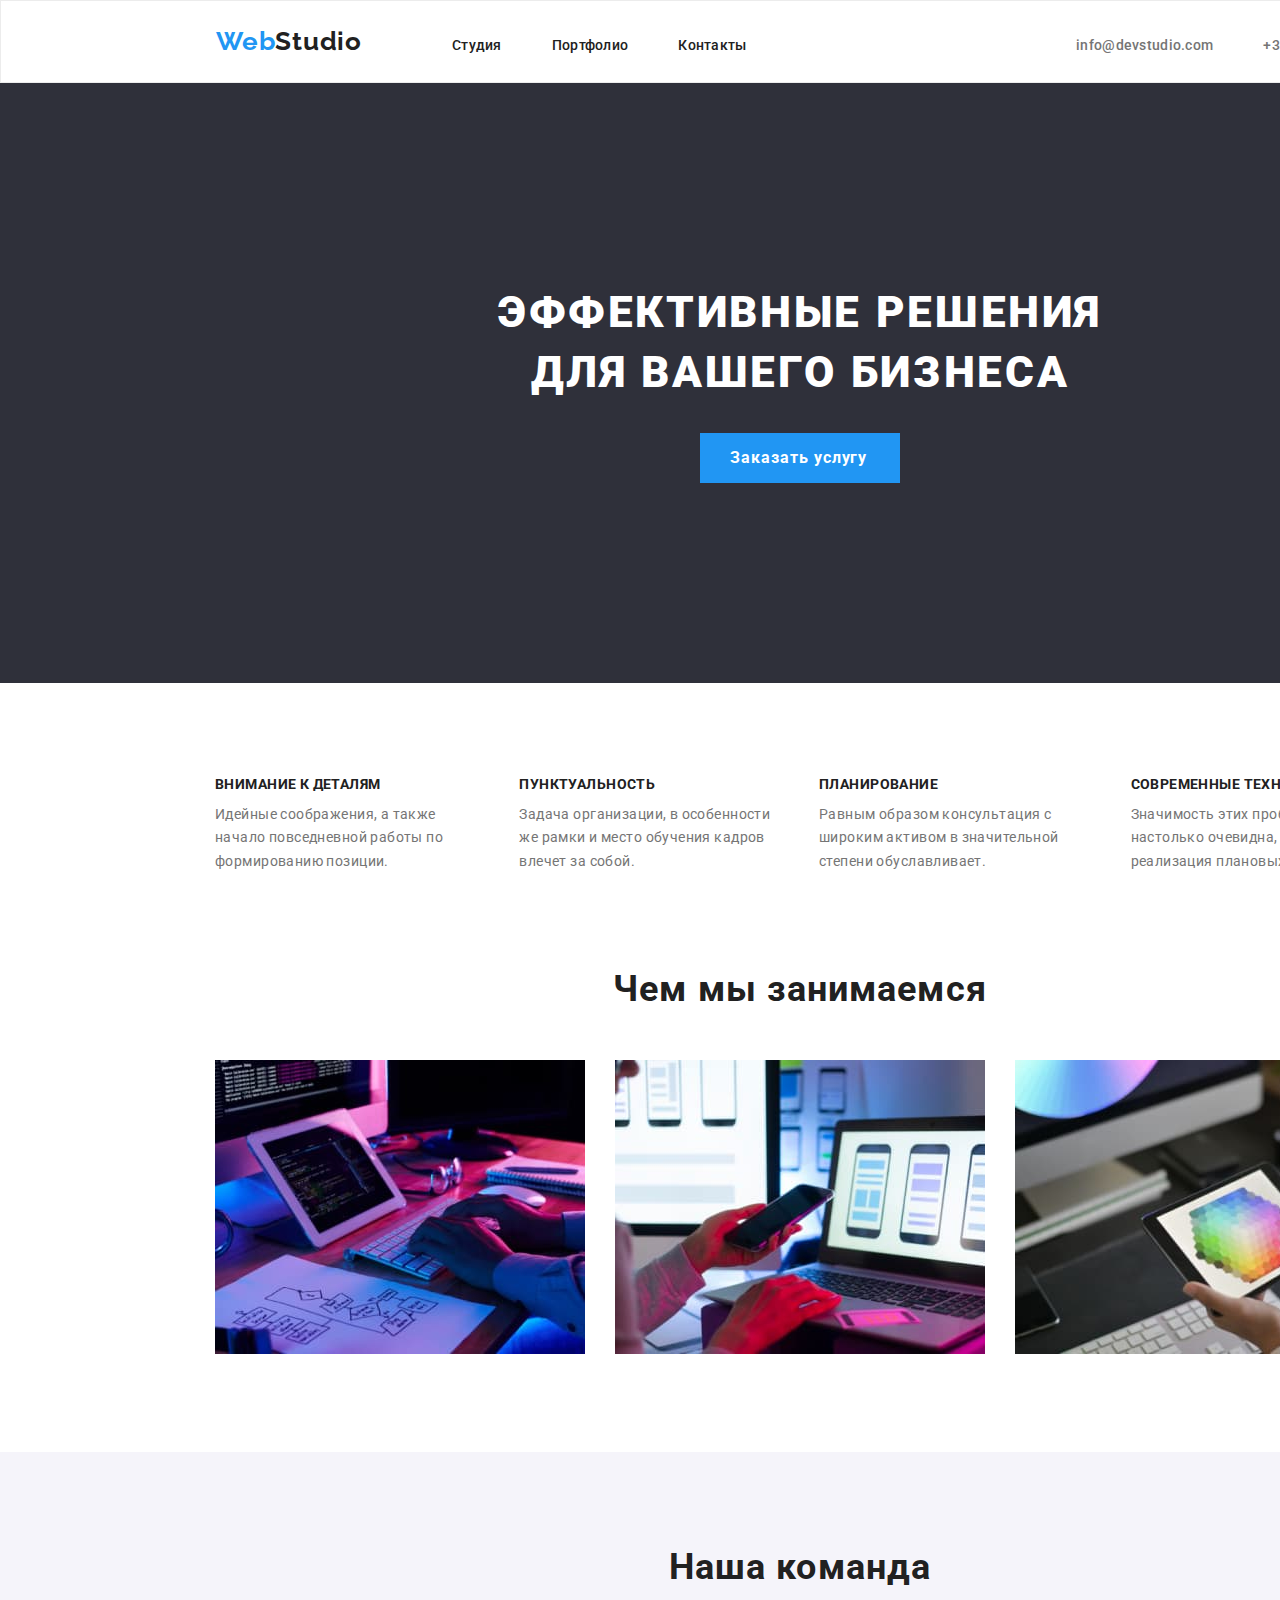
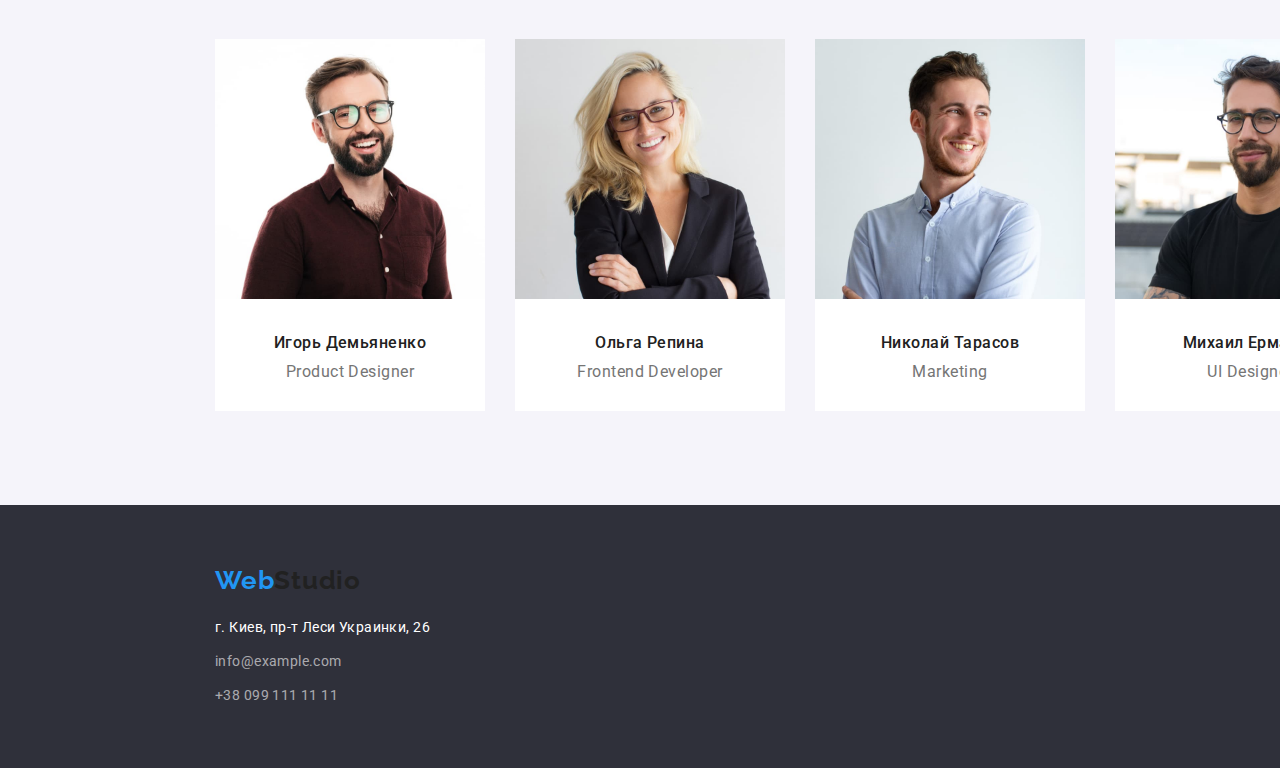
==== index.html @ ba113de5 "first try done" ====
<!DOCTYPE html>
<html lang="ru">

<head>
    <meta charset="UTF-8">
    <meta http-equiv="X-UA-Compatible" content="IE=edge">
    <meta name="viewport" content="width=device-width, initial-scale=1.0">

    <link rel="stylesheet" href="https://cdnjs.cloudflare.com/ajax/libs/modern-normalize/1.0.0/modern-normalize.min.css"/>

    <link rel="preconnect" href="https://fonts.gstatic.com">
    <link href="https://fonts.googleapis.com/css2?family=Raleway:wght@700&family=Roboto:wght@400;500;700&display=swap"
        rel="stylesheet">

    <link rel="stylesheet" href="./css/style.css">
    <title>Document</title>
</head>

<body>
    <!-- Header -->
    <header class="header">
        <div class="conteiner">
            <a id="logo" href="" lang="en"><span>Web</span>Studio</a>
            <!-- Navigation -->
            <nav>
                <ul class="nostyle-ul header-nav header-links">
                    <li>
                        <a href="./index.html">Студия</a>
                    </li>
                    <li>
                        <a href="./portfolio.html">Портфолио</a>
                    </li>
                    <li>
                        <a href="">Контакты</a>
                    </li>
                </ul>
            </nav>
            <!-- Contact Info -->
            <ul class="nostyle-ul header-contacts header-links">
                <li>
                    <a href="mailto:info@devstudio.com" target="_blank" rel="noopener noreferrer">info@devstudio.com</a>
                </li>
                <li>
                    <a href="tel:+380961111111">+38 096 111 11 11</a>
                </li>
            </ul>
        </div>
    </header>

    <!-- Main -->
    <main>
        <!-- Hero -->
        <section class="hero">
            <div class="conteiner">
                <h1>Эффективные решения для вашего бизнеса</h1>
                <button type="button">Заказать услугу</button>
            </div>
        </section>
        <!-- Strength -->
        <section class="strength">
            <div class="conteiner">
                <h2 hidden>Strength</h2>
                <ul class="nostyle-ul">
                    <li>
                        <h3>Внимание к деталям</h3>
                        <p>Идейные соображения, а также начало повседневной работы по формированию позиции.</p>
                    </li>
                    <li>
                        <h3>Пунктуальность</h3>
                        <p>Задача организации, в особенности же рамки и место обучения кадров влечет за собой.</p>
                    </li>
                    <li>
                        <h3>Планирование</h3>
                        <p>Равным образом консультация с широким активом в значительной степени обуславливает.</p>
                    </li>
                    <li>
                        <h3>Современные технологии</h3>
                        <p>Значимость этих проблем настолько очевидна, что реализация плановых заданий.</p>
                    </li>
                </ul>
            </div>
        </section>
        <!-- About -->
        <section class="about">
            <div class="conteiner">
                <h2>Чем мы занимаемся</h2>
                <ul class="nostyle-ul">
                    <li>
                        <img src="./img/about/pc.jpg" alt="pc" width="370" height="294">
                    </li>
                    <li>
                        <img src="./img/about/phone.jpg" alt="phone" width="370" height="294">
                    </li>
                    <li>
                        <img src="./img/about/tablet.jpg" alt="tablet" width="370" height="294">
                    </li>
                </ul>
            </div>
        </section>
        <!-- Team -->
        <section class="team">
            <div class="conteiner">
                <h2>Наша команда</h2>
                <ul class="nostyle-ul">
                    <li>
                        <img src="./img/team/product_designer.jpg" alt="Product Designe" width="270" height="260">
                        <h3>Игорь Демьяненко</h3>
                        <p lang="en">Product Designer</p>
                    </li>
                    <li>
                        <img src="./img/team/frontend_developer.jpg" alt="Frontend Developer" width="270" height="260">
                        <h3>Ольга Репина</h3>
                        <p lang="en">Frontend Developer</p>
                    </li>
                    <li>
                        <img src="./img/team/marketing.jpg" alt="Marketing" width="270" height="260">
                        <h3>Николай Тарасов</h3>
                        <p lang="en">Marketing</p>
                    </li>
                    <li>
                        <img src="./img/team/ui_designer.jpg" alt="UI Designer" width="270" height="260">
                        <h3>Михаил Ермаков</h3>
                        <p lang="en">UI Designer</p>
                    </li>
                </ul>
            </div>
        </section>
    </main>
    <!-- Footer -->
    <footer class="footer">
        <div class="conteiner">
            <a id="logo" href="" lang="ea"><span>Web</span>Studio</a>
            <address class="address">
                <ul class="nostyle-ul">
                    <li>
                        <a class="address-location" href="https://goo.gl/maps/qdQRPe8Dp2wHUqhv6" target="_blank" rel="noopener noreferrer">г. Киев, пр-т Леси Украинки, 26</a>
                    </li>
                    <li>
                        <a class="address-contacts" href="mailto:info@example.com">info@example.com</a>
                    </li>
                    <li>
                        <a class="address-contacts" href="tel:+380991111111">+38 099 111 11 11</a>
                    </li>
                </ul>
            </address>
        </div>
    </footer>
</body>

</html>
---- css/style.css ----
/* var */
:root {
  --blueish: #2196f3;
  --blackish: #212121;
  --greyish: #757575;
  --main-font: "Roboto", sans-serif;
  --logo-font: "Raleway", sans-serif;
}
/* tags */
body {
  font-family: var(--main-font);
  color: var(--blackish);
}
a {
  text-decoration: none;
  color: inherit;
}
h1,h2,h3,h4,h5,h6,p {
  margin-top: 0;
  margin-bottom: 0;
}
ol,ul {
  margin-top: 0;
  margin-bottom: 0;
  padding-left: 0;
}
/* global */
.conteiner {
  width: 1600px;
  margin: 0 auto;
  padding: 0 215px;
}
.nostyle-ul {
  list-style: none;
}
#logo {
  font-family: var(--logo-font);
  font-weight: 700;
  font-size: 26px;
  line-height: 1.19;
  letter-spacing: 0.03em;
}
#logo span {
  color: var(--blueish);
}
/* index */
/* header */
.header .conteiner {
  display: flex;
  align-items: baseline;
  padding: 25px 215px;
  border: 1px solid #ececec;
}
.header #logo {
  margin-right: 90px;
}
.header-links a {
  font-weight: 500;
  font-size: 14px;
  line-height: 1.14;
  letter-spacing: 0.02em;
}
.header-links a:hover {
  color: var(--blueish);
}
.header-nav {
  display: flex;
}
.header-nav li:not(:last-child) {
  margin-right: 50px;
}
.header-contacts {
  display: flex;
  margin-left: auto;
  color: var(--greyish);
}.header-contacts li:first-child {
  margin-right: 50px;
}
/* main */
/* hero */
.hero {
  background: #2F303A;
}
.hero .conteiner {
  padding: 200px 452px;
}
.hero h1 {
  margin-bottom: 30px;
  font-weight: 900;
  font-size: 44px;
  line-height: 1.36;
  text-align: center;
  letter-spacing: 0.06em;
  text-transform: uppercase;
  color: #ffffff;
}
.hero button {
  background: var(--blueish);
  margin: auto;
  padding: 10px 30px;
  border: none;
  cursor: pointer;
  width: 200px;
  height: 50px;
  font-weight: 700;
  font-size: 16px;
  line-height: 1.88;
  display: flex;
  align-items: center;
  letter-spacing: 0.06em;
  color: #ffffff;
}
/* strength */
.strength .conteiner {
  padding-top: 94px;
}
.strength ul {
  display: flex;
}
.strength li:not(:last-child) {
  margin-right: 30px;
}
.strength h3 {
  margin-bottom: 10px;
  font-weight: 700;
  font-size: 14px;
  line-height: 1.14;
  letter-spacing: 0.03em;
  text-transform: uppercase;
}
.strength p {
  font-size: 14px;
  line-height: 1.7;
  letter-spacing: 0.03em;
  color: var(--greyish);
}
/* about */
.about .conteiner {
  padding-top: 94px;
  padding-bottom: 94px;
}
.about ul {
  display: flex;
  margin-top: -30px;
  margin-right: -30px;
}
.about li {
  margin-top: 30px;
  margin-right: 30px;
}
.about h2 {
  margin-bottom: 50px;
  font-weight: 700;
  font-size: 36px;
  line-height: 1.17;
  text-align: center;
  letter-spacing: 0.03em;
}
/* team */
.team {
  background: #f5f4fa;
}
.team .conteiner {
  padding-top: 94px;
  padding-bottom: 94px;
}
.team ul {
  display: flex;
  margin-top: -30px;
  margin-right: -30px;
}
.team li {
  background: #ffffff;
  margin-top: 30px;
  margin-right: 30px;
  padding-bottom: 30px;
}
.team h2 {
  margin-bottom: 50px;
  font-weight: 700;
  font-size: 36px;
  line-height: 1.17;
  text-align: center;
  letter-spacing: 0.03em;
}
.team img {
  margin-bottom: 30px;
}
.team h3 {
  margin-bottom: 10px;
  font-weight: 500;
  font-size: 16px;
  line-height: 1.19;
  text-align: center;
  letter-spacing: 0.03em;
}
.team p {
  font-weight: 400;
  font-size: 16px;
  line-height: 1.19;
  text-align: center;
  letter-spacing: 0.03em;
  color: var(--greyish);
}
/* portfolio */
.portfolio .conteiner {
  margin-top: 94px;
  margin-bottom: 94px;
}
.portfolio-navigation {
  margin-bottom: 50px;
  display: flex;
  justify-content: center;
}
.portfolio-navigation li:not(:last-child) {
  margin-right: 8px;
}
.portfolio-navigation button {
  background: #f5f4fa;
  padding: 6px 22px;
  border: none;
  border-radius: 4px;
  font-family: inherit;
  font-weight: 500;
  font-size: 16px;
  line-height: 1.63;
  letter-spacing: 0.03em;
  color: inherit;
}
.portfolio-navigation button:hover {
  cursor: pointer;
  color: #ffffff;
  background: var(--blueish);
}
.porfolio-content {
  display: flex;
  flex-wrap: wrap;
}
.porfolio-content li:not(:nth-child(-n + 3)) {
  margin-top: 30px;
}
.porfolio-content li:not(:nth-child(3n)){
  margin-right: 30px;
}
.porfolio-content a {
  display: block;
}
.porfolio-content img {
  margin-bottom: 20px;
}
.porfolio-content h2 {
  margin-bottom: 4px;
  font-weight: 700;
  font-size: 18px;
  line-height: 2;
  letter-spacing: 0.06em;
}
.porfolio-content p {
  font-weight: 400;
  font-size: 16px;
  line-height: 1.88;
  letter-spacing: 0.03em;
  color: var(--greyish);
}
/* footer */
.footer {
  background: #2F303A;
}
.footer .conteiner {
  padding-top: 60px;
  padding-bottom: 60px;
}
.footer address {
  margin-top: 20px;
}
.footer li:not(:last-child) {
  margin-bottom: 10px;
}
.address a {
  font-style: normal;
  font-weight: 400;
  font-size: 14px;
  line-height: 1.71;
  text-align: center;
  letter-spacing: 0.03em;
}
.address-location {
  color: #ffffff;
}
.address-contacts {
  color: rgba(255, 255, 255, 0.6);
}
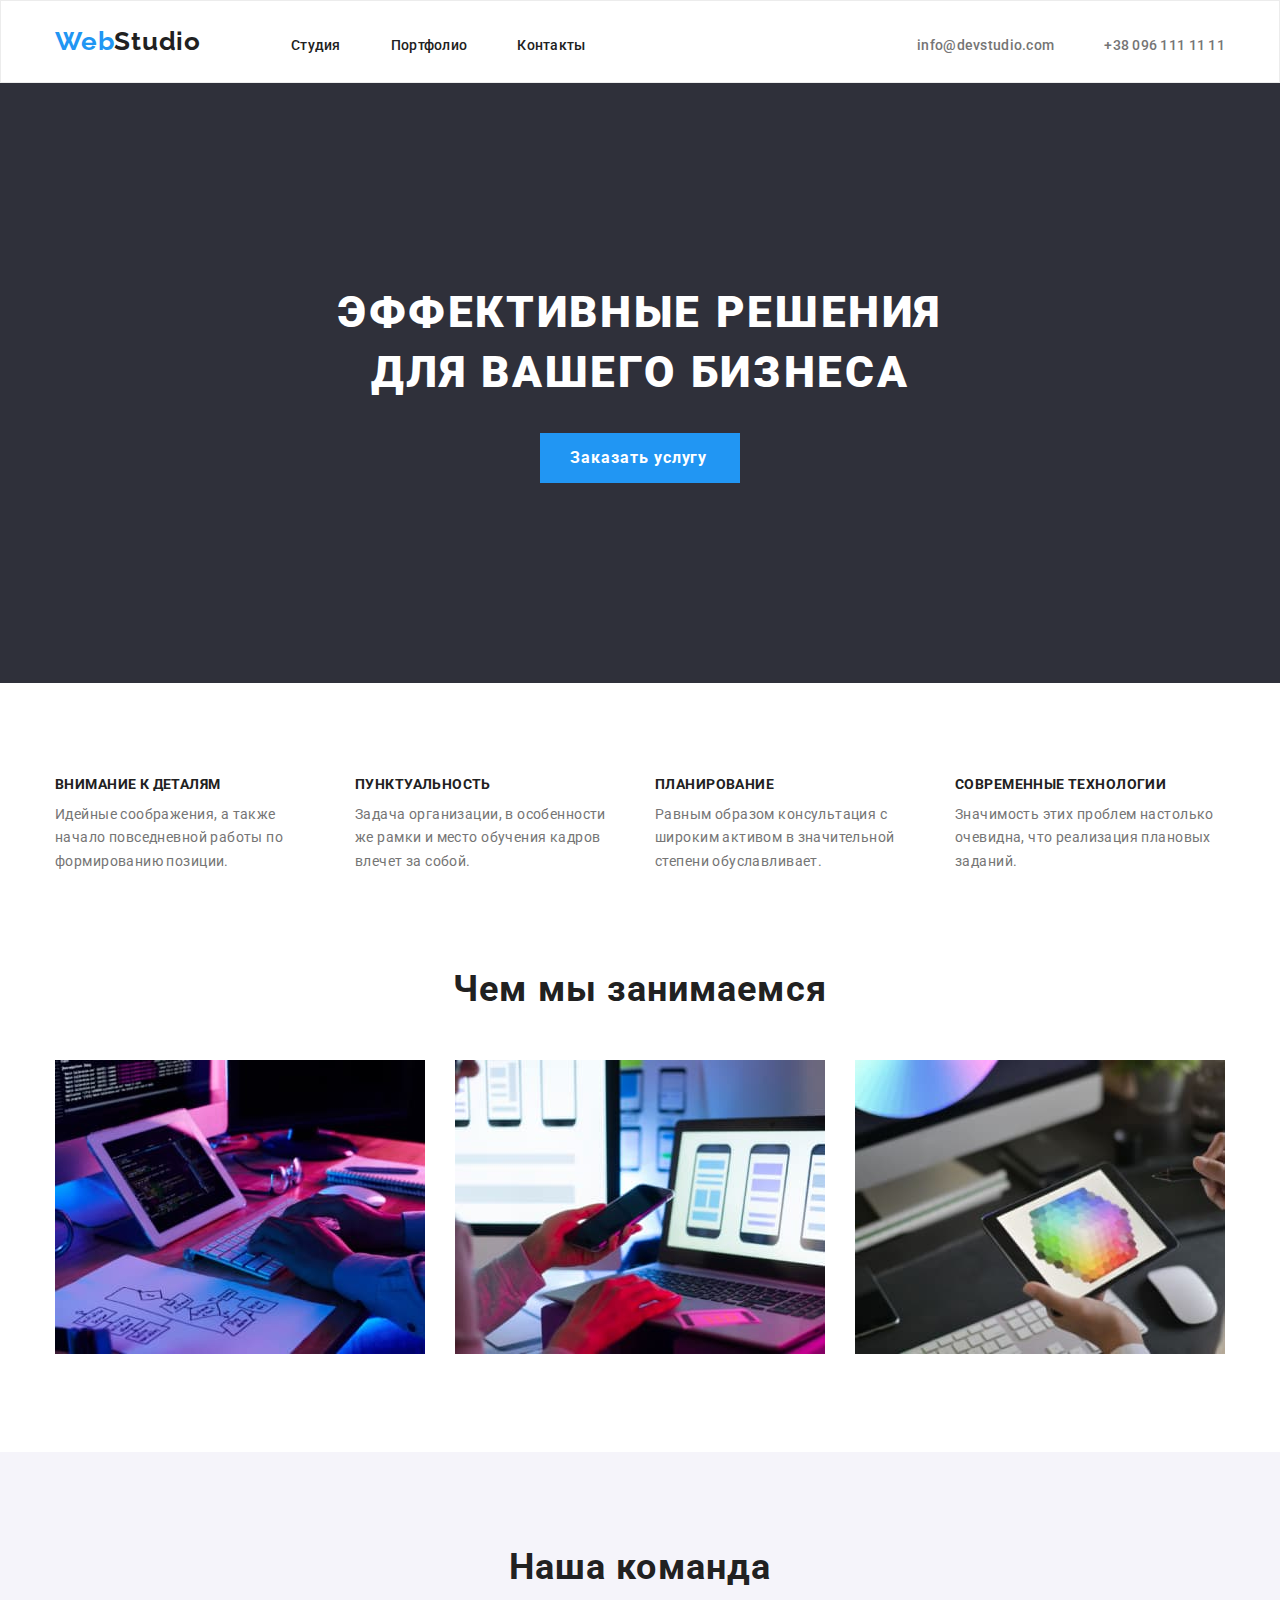
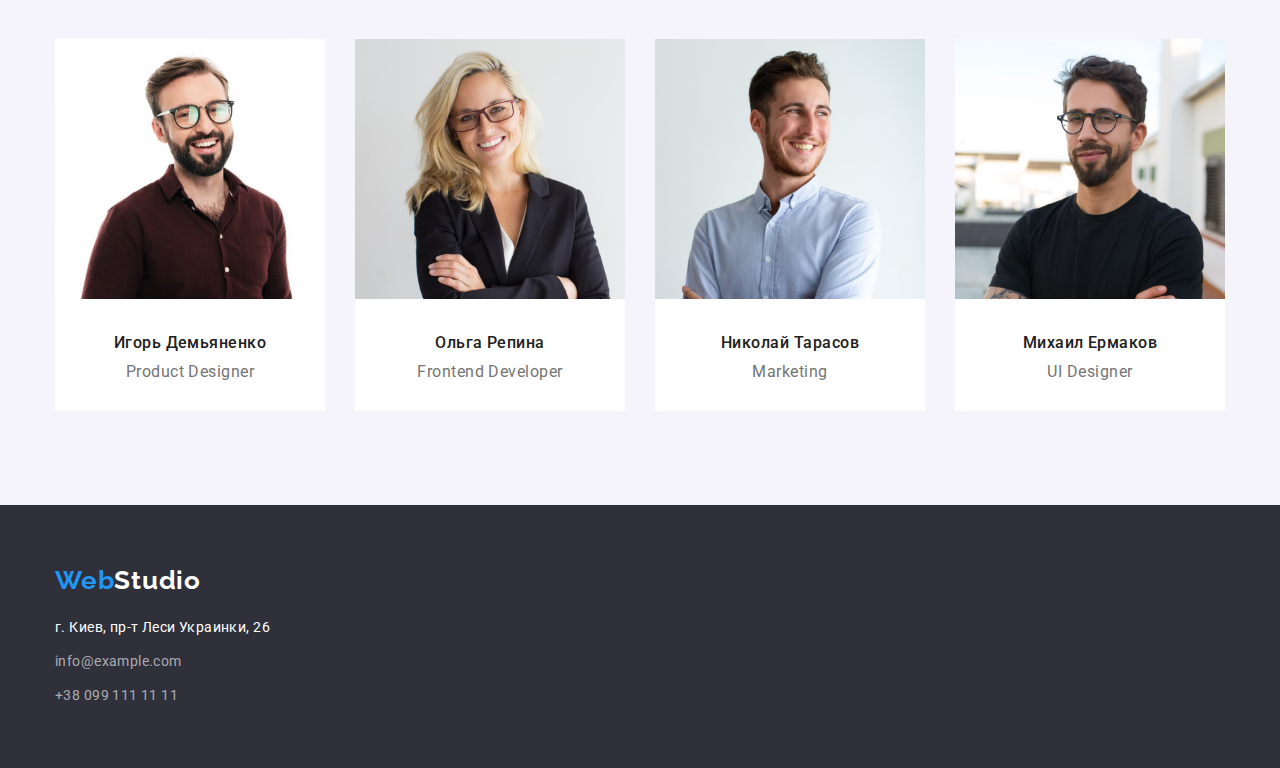
==== commit 4cc58150: "second try fix header border, container padding , portfolio content" ====
--- a/index.html
+++ b/index.html
@@ -19,7 +19,7 @@
 <body>
     <!-- Header -->
     <header class="header">
-        <div class="conteiner">
+        <div class="container">
             <a id="logo" href="" lang="en"><span>Web</span>Studio</a>
             <!-- Navigation -->
             <nav>
@@ -51,14 +51,14 @@
     <main>
         <!-- Hero -->
         <section class="hero">
-            <div class="conteiner">
+            <div class="container">
                 <h1>Эффективные решения для вашего бизнеса</h1>
                 <button type="button">Заказать услугу</button>
             </div>
         </section>
         <!-- Strength -->
         <section class="strength">
-            <div class="conteiner">
+            <div class="container">
                 <h2 hidden>Strength</h2>
                 <ul class="nostyle-ul">
                     <li>
@@ -82,7 +82,7 @@
         </section>
         <!-- About -->
         <section class="about">
-            <div class="conteiner">
+            <div class="container">
                 <h2>Чем мы занимаемся</h2>
                 <ul class="nostyle-ul">
                     <li>
@@ -99,7 +99,7 @@
         </section>
         <!-- Team -->
         <section class="team">
-            <div class="conteiner">
+            <div class="container">
                 <h2>Наша команда</h2>
                 <ul class="nostyle-ul">
                     <li>
@@ -128,7 +128,7 @@
     </main>
     <!-- Footer -->
     <footer class="footer">
-        <div class="conteiner">
+        <div class="container">
             <a id="logo" href="" lang="ea"><span>Web</span>Studio</a>
             <address class="address">
                 <ul class="nostyle-ul">
--- a/css/style.css
+++ b/css/style.css
@@ -25,10 +25,10 @@
   padding-left: 0;
 }
 /* global */
-.conteiner {
-  width: 1600px;
+.container {
+  width: 1200px;
   margin: 0 auto;
-  padding: 0 215px;
+  padding: 0 15px;
 }
 .nostyle-ul {
   list-style: none;
@@ -45,11 +45,14 @@
 }
 /* index */
 /* header */
-.header .conteiner {
+.header {
+  border: 1px solid #ececec;
+}
+.header .container {
   display: flex;
   align-items: baseline;
-  padding: 25px 215px;
-  border: 1px solid #ececec;
+  padding-top: 25px;
+  padding-bottom: 25px;
 }
 .header #logo {
   margin-right: 90px;
@@ -81,11 +84,12 @@
 .hero {
   background: #2F303A;
 }
-.hero .conteiner {
-  padding: 200px 452px;
+.hero .container {
+  padding: 200px 0;
 }
 .hero h1 {
-  margin-bottom: 30px;
+  margin: 0 auto 30px;
+  width: 700px;
   font-weight: 900;
   font-size: 44px;
   line-height: 1.36;
@@ -111,11 +115,14 @@
   color: #ffffff;
 }
 /* strength */
-.strength .conteiner {
+.strength {
   padding-top: 94px;
 }
 .strength ul {
   display: flex;
+}
+.strength li {
+  width: 270px;
 }
 .strength li:not(:last-child) {
   margin-right: 30px;
@@ -135,7 +142,7 @@
   color: var(--greyish);
 }
 /* about */
-.about .conteiner {
+.about {
   padding-top: 94px;
   padding-bottom: 94px;
 }
@@ -159,8 +166,6 @@
 /* team */
 .team {
   background: #f5f4fa;
-}
-.team .conteiner {
   padding-top: 94px;
   padding-bottom: 94px;
 }
@@ -203,7 +208,7 @@
   color: var(--greyish);
 }
 /* portfolio */
-.portfolio .conteiner {
+.portfolio {
   margin-top: 94px;
   margin-bottom: 94px;
 }
@@ -240,13 +245,17 @@
   margin-top: 30px;
 }
 .porfolio-content li:not(:nth-child(3n)){
-  margin-right: 30px;
+  margin-right: 25px;
 }
 .porfolio-content a {
   display: block;
 }
 .porfolio-content img {
-  margin-bottom: 20px;
+  display: block;
+}
+.porfolio-content div {
+  padding: 20px 24px;
+  border: 1px solid #eeeeee;
 }
 .porfolio-content h2 {
   margin-bottom: 4px;
@@ -265,10 +274,11 @@
 /* footer */
 .footer {
   background: #2F303A;
-}
-.footer .conteiner {
   padding-top: 60px;
   padding-bottom: 60px;
+}
+.footer #logo {
+  color: #ffffff;
 }
 .footer address {
   margin-top: 20px;
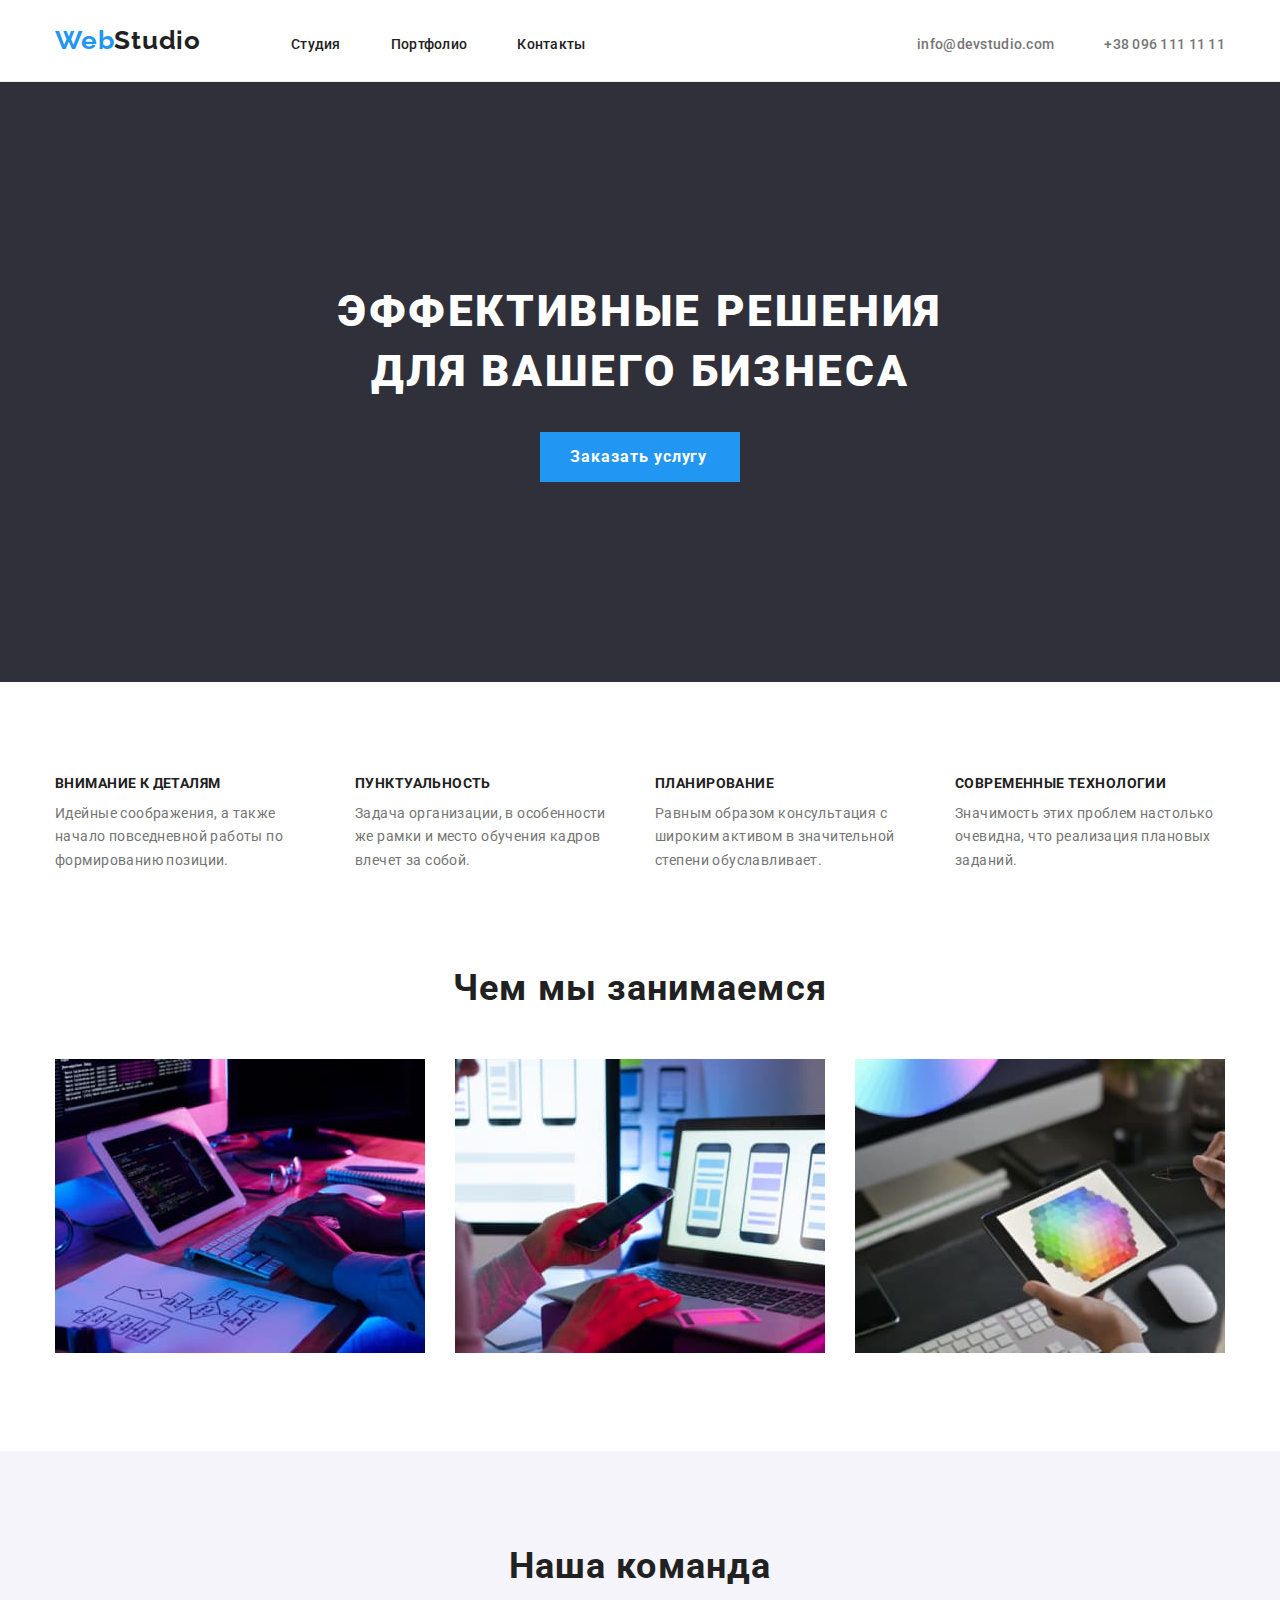
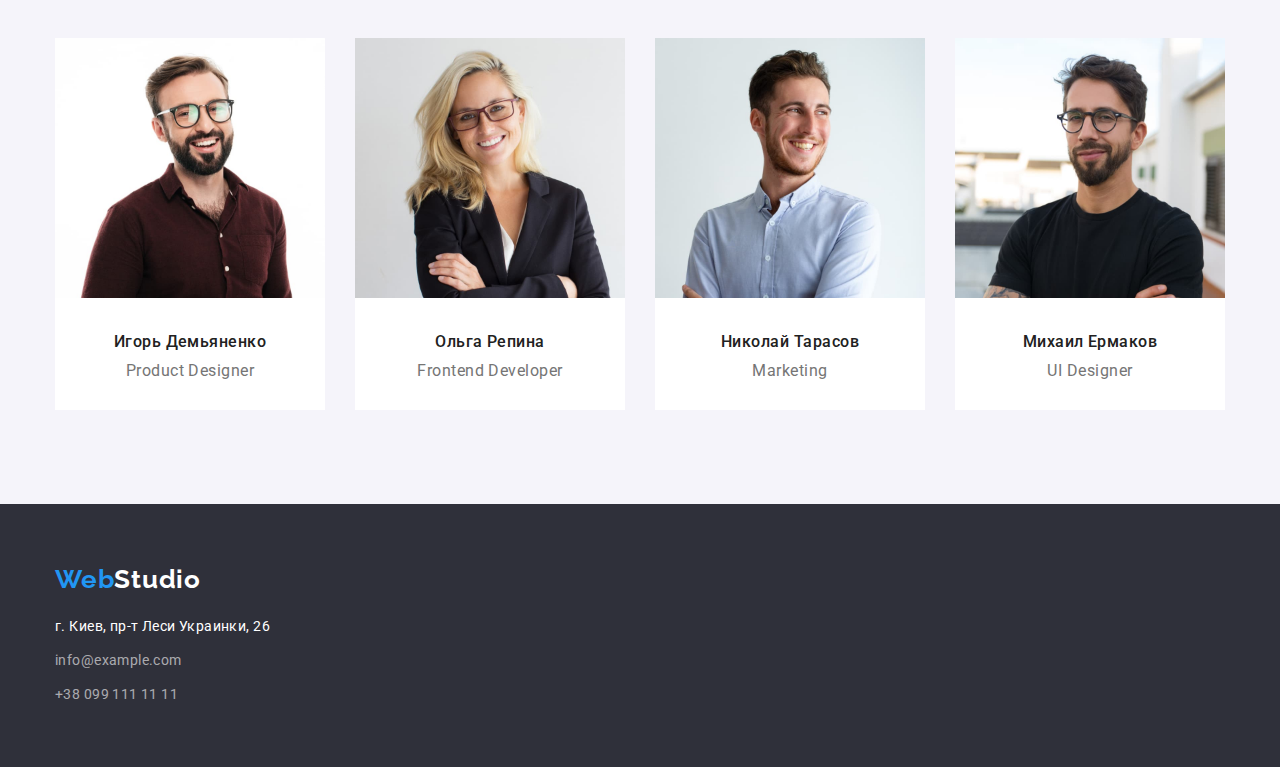
==== commit 0440af37: "third try add roboto font-weight 900" ====
--- a/index.html
+++ b/index.html
@@ -8,9 +8,9 @@
 
     <link rel="stylesheet" href="https://cdnjs.cloudflare.com/ajax/libs/modern-normalize/1.0.0/modern-normalize.min.css"/>
 
-    <link rel="preconnect" href="https://fonts.gstatic.com">
-    <link href="https://fonts.googleapis.com/css2?family=Raleway:wght@700&family=Roboto:wght@400;500;700&display=swap"
-        rel="stylesheet">
+    <link rel="preconnect" href="https://fonts.googleapis.com">
+    <link rel="preconnect" href="https://fonts.gstatic.com" crossorigin>
+    <link href="https://fonts.googleapis.com/css2?family=Raleway:wght@700&family=Roboto:wght@400;500;700;900&display=swap" rel="stylesheet">
 
     <link rel="stylesheet" href="./css/style.css">
     <title>Document</title>
--- a/css/style.css
+++ b/css/style.css
@@ -46,7 +46,7 @@
 /* index */
 /* header */
 .header {
-  border: 1px solid #ececec;
+  border-bottom: 1px solid #ececec;
 }
 .header .container {
   display: flex;
@@ -245,7 +245,7 @@
   margin-top: 30px;
 }
 .porfolio-content li:not(:nth-child(3n)){
-  margin-right: 25px;
+  margin-right: 30px;
 }
 .porfolio-content a {
   display: block;
